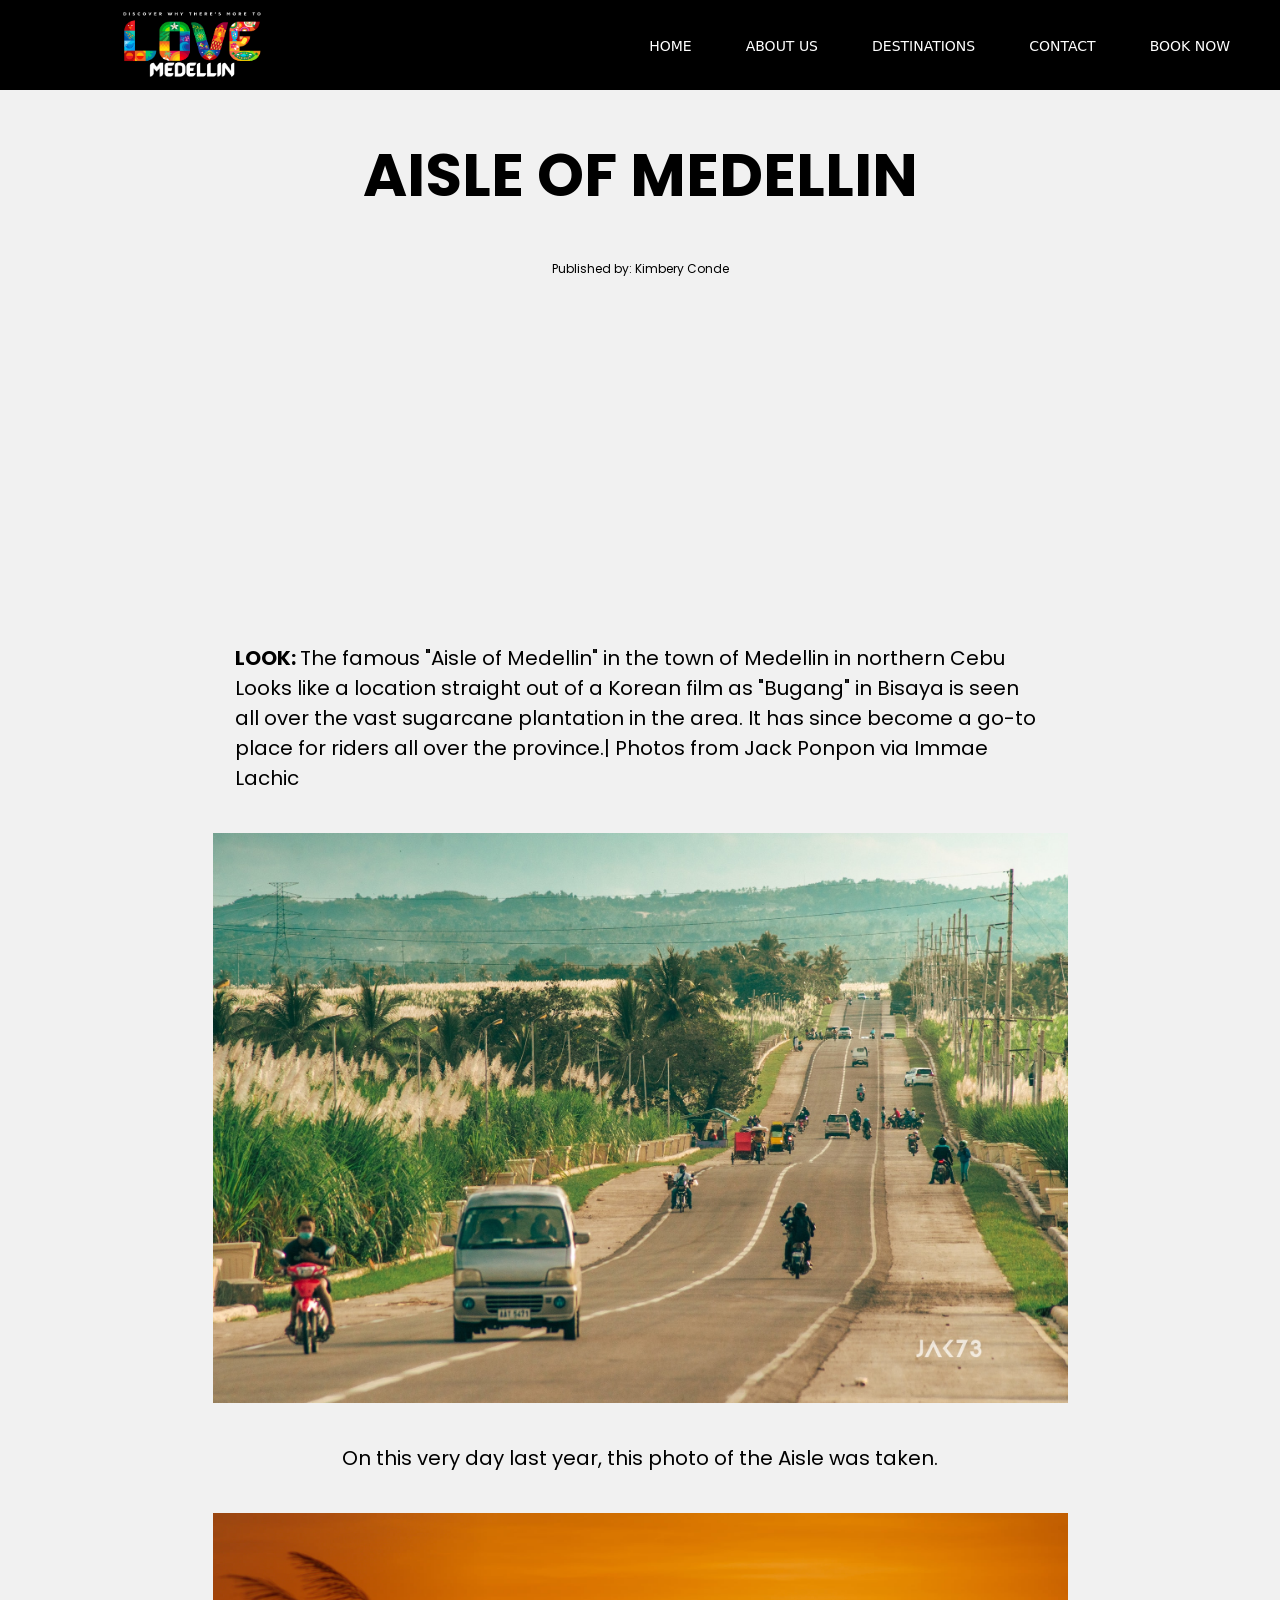
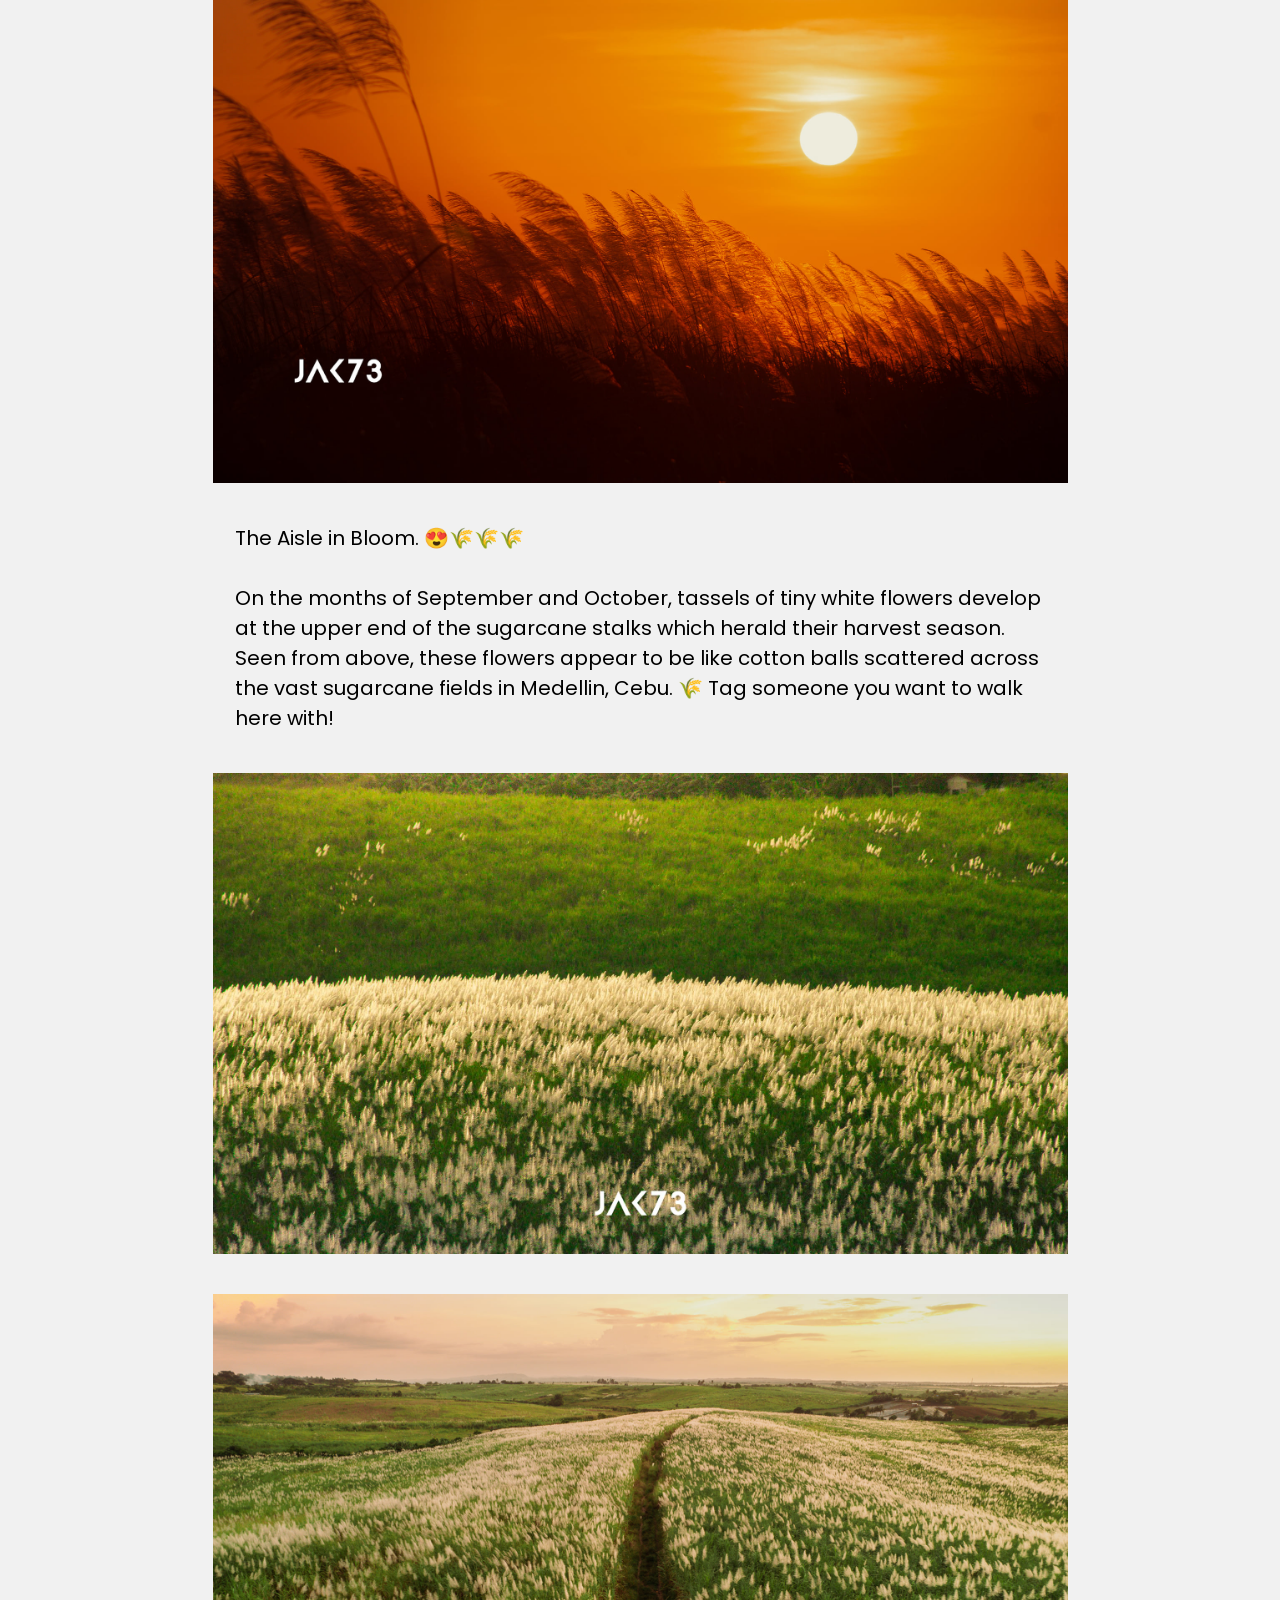
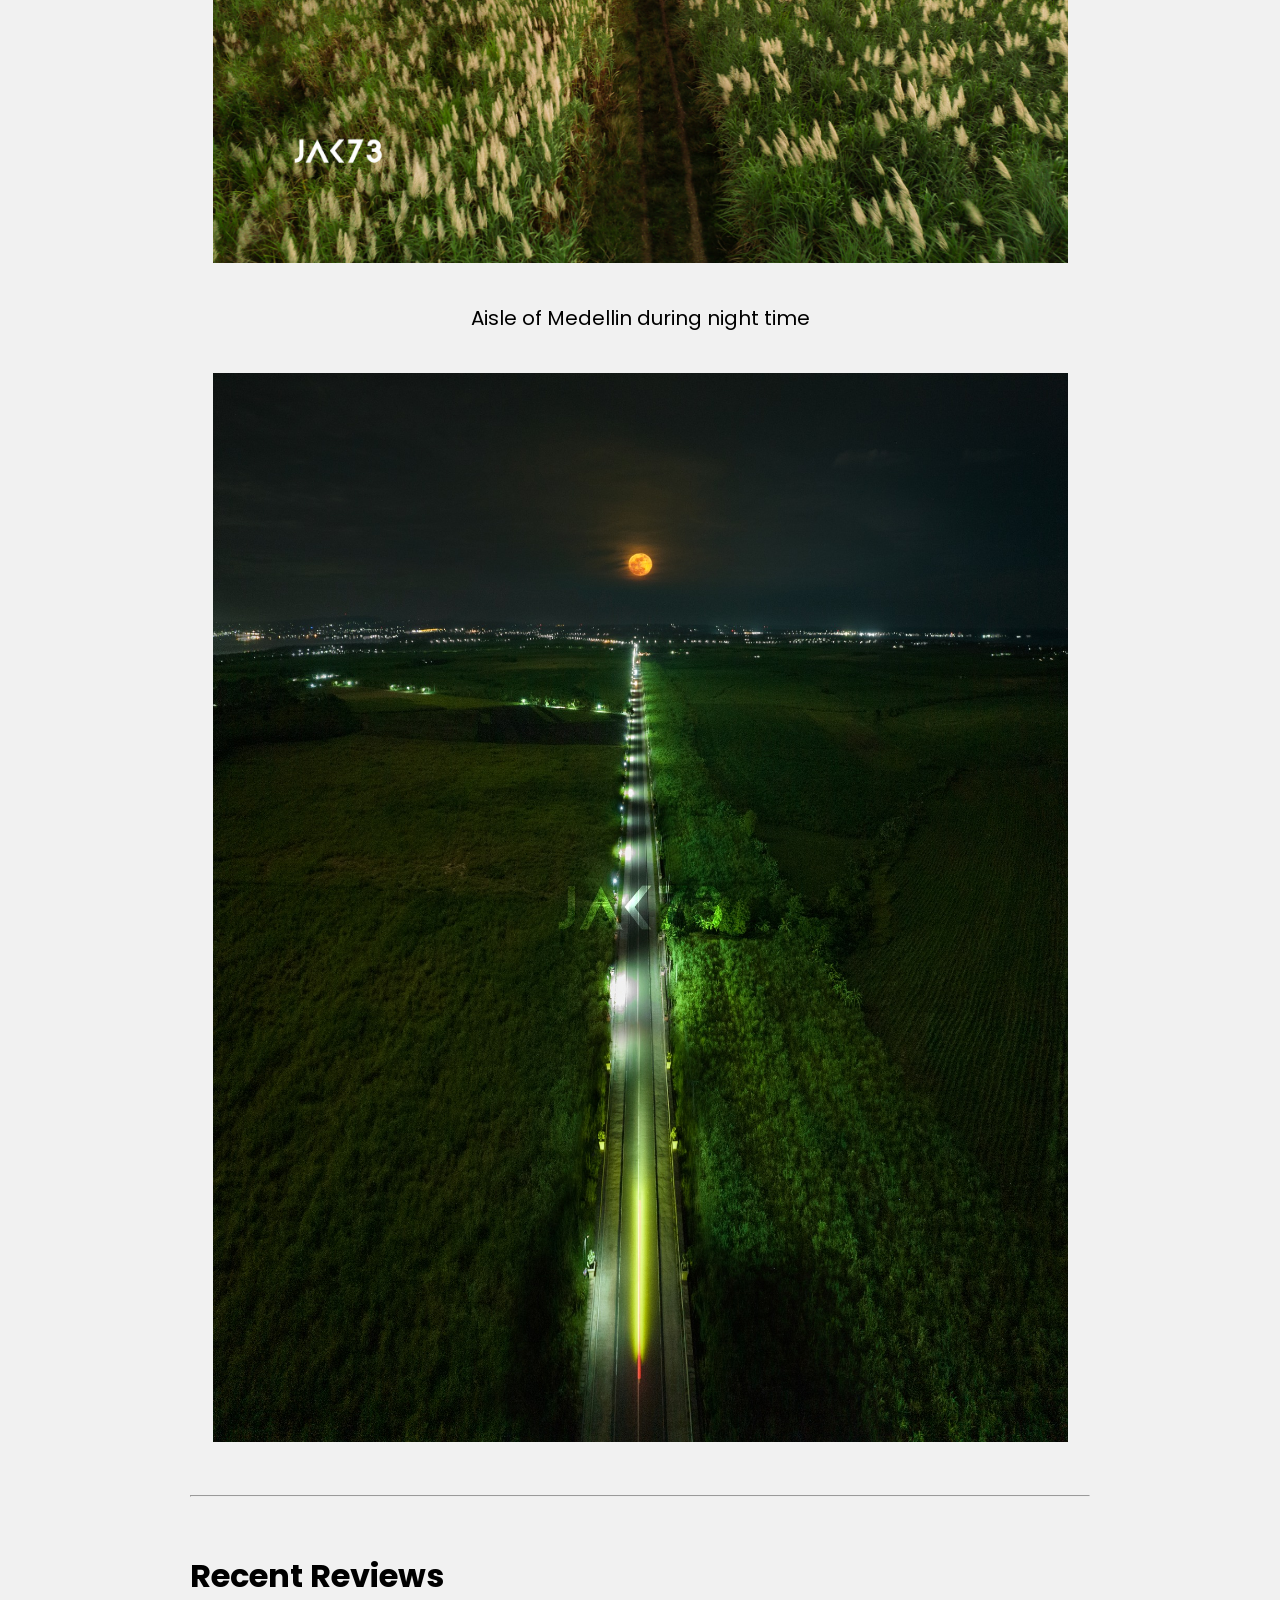
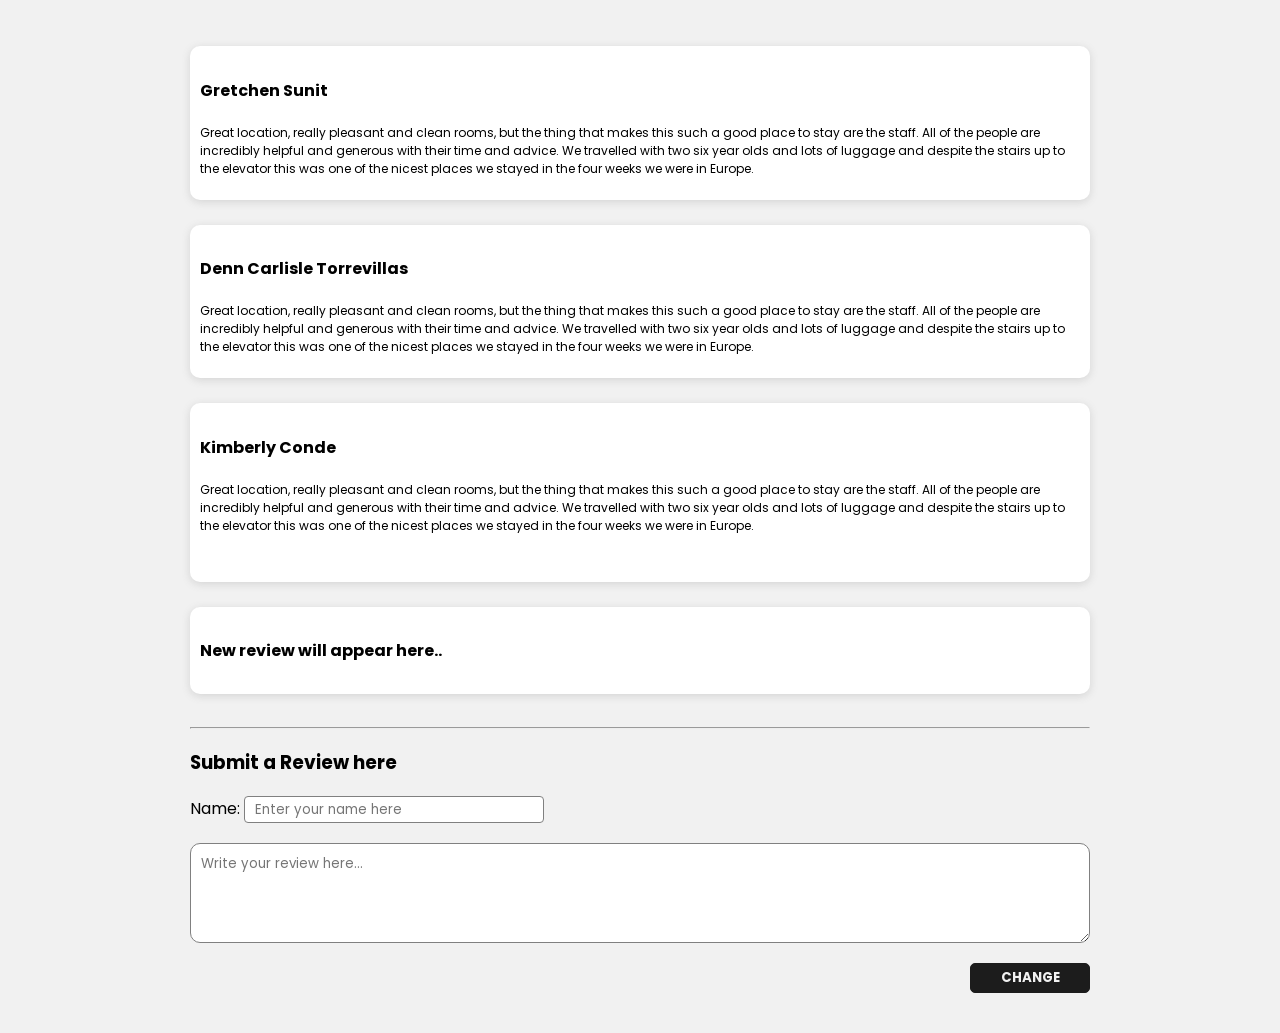
==== aisle/aisle.html @ 17c64333 "Add files via upload" ====
<html lang="en">
  <head>
    <meta charset="UTF-8" />
    <meta http-equiv="X-UA-Compatible" content="IE=edge" />
    <meta name="viewport" content="width=device-width, initial-scale=1.0" />
    <title>Aisle of Medellin</title>
    <link rel="stylesheet" href="aisle.css" />
    <link
      href="https://fonts.googleapis.com/css?family=Poppins"
      rel="stylesheet"
    />
  </head>
  <body style="scroll-behavior: smooth; padding-bottom: 40px">
    <div class="top">
      <div class="left">
        <div class="image">
          <img src="dot-lovetheph-logo copy.png" alt="" />
        </div>
      </div>

      <div class="right">
        <div class="list">
          <nav>
            <a href="C:\MEDELLIN - Copy\home.html">HOME</a>
            <a href="#foot">ABOUT US</a>
            <a href="#head">DESTINATIONS</a>
            <a href="#con">CONTACT</a>
            <a href="booknow/booknow.html">BOOK NOW</a>
          </nav>
        </div>
      </div>
    </div>

    <div class="content">
      <div class="center">
        <div class="text">
          <h1>AISLE OF MEDELLIN</h1>
          <p>Published by: Kimbery Conde</p>
        </div>

        <div class="images">
          <div class="vid" style="width: 100%">
            <center><iframe width="560" height="315" src="https://www.youtube.com/embed/oDMbbnC_D0c?si=UWoMVxIprEN75FE_" title="YouTube video player" frameborder="0" allow="accelerometer; autoplay; clipboard-write; encrypted-media; gyroscope; picture-in-picture; web-share" allowfullscreen></iframe></center>
          </div>

          <p>
            <b>LOOK: </b>The famous "Aisle of Medellin" in the town of Medellin
            in northern Cebu Looks like a location straight out of a Korean film
            as "Bugang" in Bisaya is seen all over the vast sugarcane plantation
            in the area. It has since become a go-to place for riders all over
            the province.| Photos from Jack Ponpon via Immae Lachic
          </p>
          <img src="aisleintro.jpg" alt="" />
          <p>On this very day last year, this photo of the Aisle was taken.</p>
          <img src="aisle2.jpg" alt="" />
          <p>
            The Aisle in Bloom. 😍🌾🌾🌾 <br />
            <br />
            On the months of September and October, tassels of tiny white
            flowers develop at the upper end of the sugarcane stalks which
            herald their harvest season. Seen from above, these flowers appear
            to be like cotton balls scattered across the vast sugarcane fields
            in Medellin, Cebu. 🌾 Tag someone you want to walk here with!
          </p>
          <img src="aisle1.jpg" alt="" />
          <img src="aisle4.jpg" alt="" />
          <p>Aisle of Medellin during night time</p>
          <img src="aislenight.jpg" alt="" />
        </div>
        <br />
        <hr />
        <br />
        <div class="comment">
          <h1>Recent Reviews</h1>
          <br />
          <div class="comms">
            <h4>Gretchen Sunit</h4>
            <p>
              Great location, really pleasant and clean rooms, but the thing
              that makes this such a good place to stay are the staff. All of
              the people are incredibly helpful and generous with their time and
              advice. We travelled with two six year olds and lots of luggage
              and despite the stairs up to the elevator this was one of the
              nicest places we stayed in the four weeks we were in Europe.
            </p>
          </div>
          <br />

          <div class="comms">
            <h4>Denn Carlisle Torrevillas</h4>
            <p>
              Great location, really pleasant and clean rooms, but the thing
              that makes this such a good place to stay are the staff. All of
              the people are incredibly helpful and generous with their time and
              advice. We travelled with two six year olds and lots of luggage
              and despite the stairs up to the elevator this was one of the
              nicest places we stayed in the four weeks we were in Europe.
            </p>
          </div>
          <br />

          <div class="comms">
            <h4>Kimberly Conde</h4>
            <p>
              Great location, really pleasant and clean rooms, but the thing
              that makes this such a good place to stay are the staff. All of
              the people are incredibly helpful and generous with their time and
              advice. We travelled with two six year olds and lots of luggage
              and despite the stairs up to the elevator this was one of the
              nicest places we stayed in the four weeks we were in Europe.
            </p>
            <br />
          </div>
          <br />
          <div class="newcom">
            <h4 id="heading">New review will appear here..</h4>
            <p id="paragraph"></p>
          </div> 
          <br>
          <div class="add"> <hr>
            <h3>  Submit a Review here</h3>
            <label for="">Name: 
              <input type="text" id="nname" placeholder="Enter your name here"> <br>
            </label>
            <textarea placeholder="Write your review here..." name="" id="rreview" cols="30" rows="10" ></textarea>
           <div class="button">
            <button onclick="change()">CHANGE</button>
           </div>
          </div>
        </div>
      </div>
    </div>

    <script>
      function change(){

          let newname=document.getElementById("nname").value;
          let newrewiew=document.getElementById("rreview").value;

          document.getElementById("heading").innerText=newname;
          document.getElementById("paragraph").innerText=newrewiew;
      }
    </script>

    <style>
      .comms p,
      .newcom p {
        font-size: 12px;
      }
      .comms,
      .newcom {
        background-color: white;
        padding: 10px;
        border-radius: 10px;
        box-shadow: rgba(99, 99, 99, 0.2) 0px 2px 8px 0px;
      }
      .add textarea {
        margin-top: 20px;
        height: 100px;
        padding-left: 10px;
        padding-top: 10px;
        width: 100%;
        border-color: gray;
        border-style: solid;
        border-width: 0.5px;
        border-radius: 10px;
      }
      .add input {
        border-style: solid;
        border-width: 0.2px;
        border-color: gray;
        height: 27px;
        border-radius: 4px;
        width: 300px;
        padding-left: 10px;
      }
      .button button {
        height: 30px;
        width: 120px;
        border-style: solid;
        border-width: 0.6px;
        border-color: #1c1c1c;
        margin-top: 20px;
        background-color: #1c1c1c;
        color: #f1f1f1;
        font-weight: bold;
        border-radius: 5px;
        transition: 0.3s;
      }
      .button button:hover {
        background-color: transparent;
        color: #1c1c1c;
      }
      .button {
        display: flex;
        justify-content: flex-end;
      }
      @media screen and (max-width: 650px) {
        .comment,
        .button {
          padding-left: 20px;
          padding-right: 20px;
        }
      }
    </style>

  
  </body>
</html>
---- aisle/aisle.css ----
body{
    scroll-behavior: smooth;
    margin: 0;
    background-color: #f1f1f1;
   
}
*{
    font-family: 'Poppins';
    padding: 0;
}
.left{
    width:30%;
    display: flex;
    justify-content: center;
    align-items: center;
}
.left img{
   
    width: 140px;
    height: 70px;
}
.top{
    padding-top: 10px;
    padding-bottom: 10px;
    display: flex;
    background-color: black;
}
.right{
    width: 70%;
    align-items: center;
    justify-content: flex-end;
    display: flex;
}
.list  a{
    margin-right: 50px;
    color: white;
    text-decoration: none;
    font-size: 14px;
    transition: 0.3s;
    font-family: system-ui, -apple-system, BlinkMacSystemFont, 'Segoe UI', Roboto, Oxygen, Ubuntu, Cantarell, 'Open Sans', 'Helvetica Neue', sans-serif;
}
.list a:hover{
    background-color: white;
    color: black;
    text-decoration: underline;
}
.content{
    display: flex;
    justify-content: center;
    
}
.center{
    width: 900px;
}
.center img{
   max-width:80%;
   margin: 20px 0px 20px 0;
}
.text h1{
    text-align: center;
    font-size: 60px;
}
.text{
padding-left: 40px;
padding-right: 40px;
}
.text p{
    font-size: 12px;
    text-align: center;
}
.images img{
    max-width: 95%;
}
.images{
    margin-top: 30px;
    justify-content: center;
    display: flex;
    flex-wrap: wrap;

}
.images p{
    max-width: 90%;
    font-size: 20px;
}
@media screen and (max-width:620px){
    .text p{
        font-size: 20px;
    }
    .content{
        display: flex;
        justify-content: center;
        
    }
    .center{
        width: 100%;
    }
    
   

    
}
@media screen and (max-width:900px) {
    .right{
        display: none;
    }
    .left{
        width: 100%;
        
    }
    
    .image img{
        width: 100px;
        height: 50px;
    }
    .text h1{
        text-align: center;
        font-size:35px;
    }
    .text p{
        font-size: 12px;
    }
    .images p{
        font-size: 15px;
        width: 96%;
    }

    
}
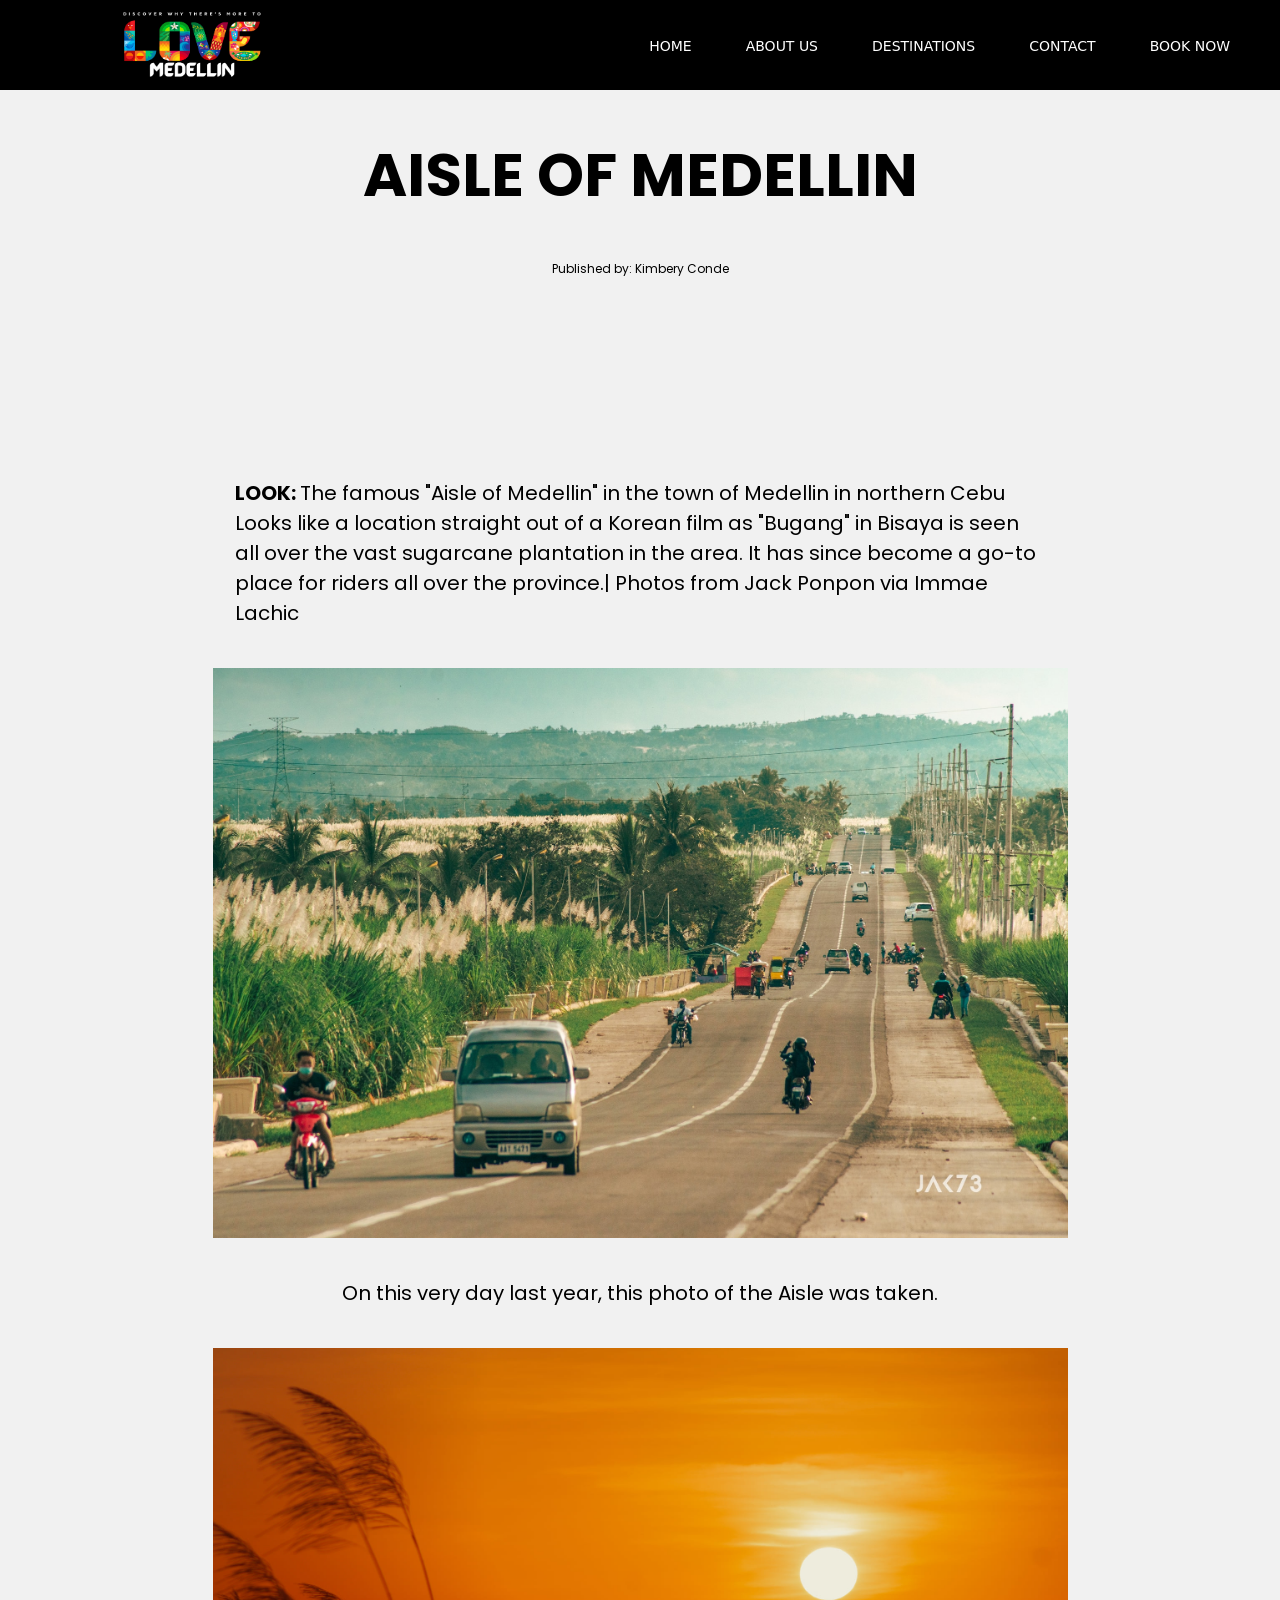
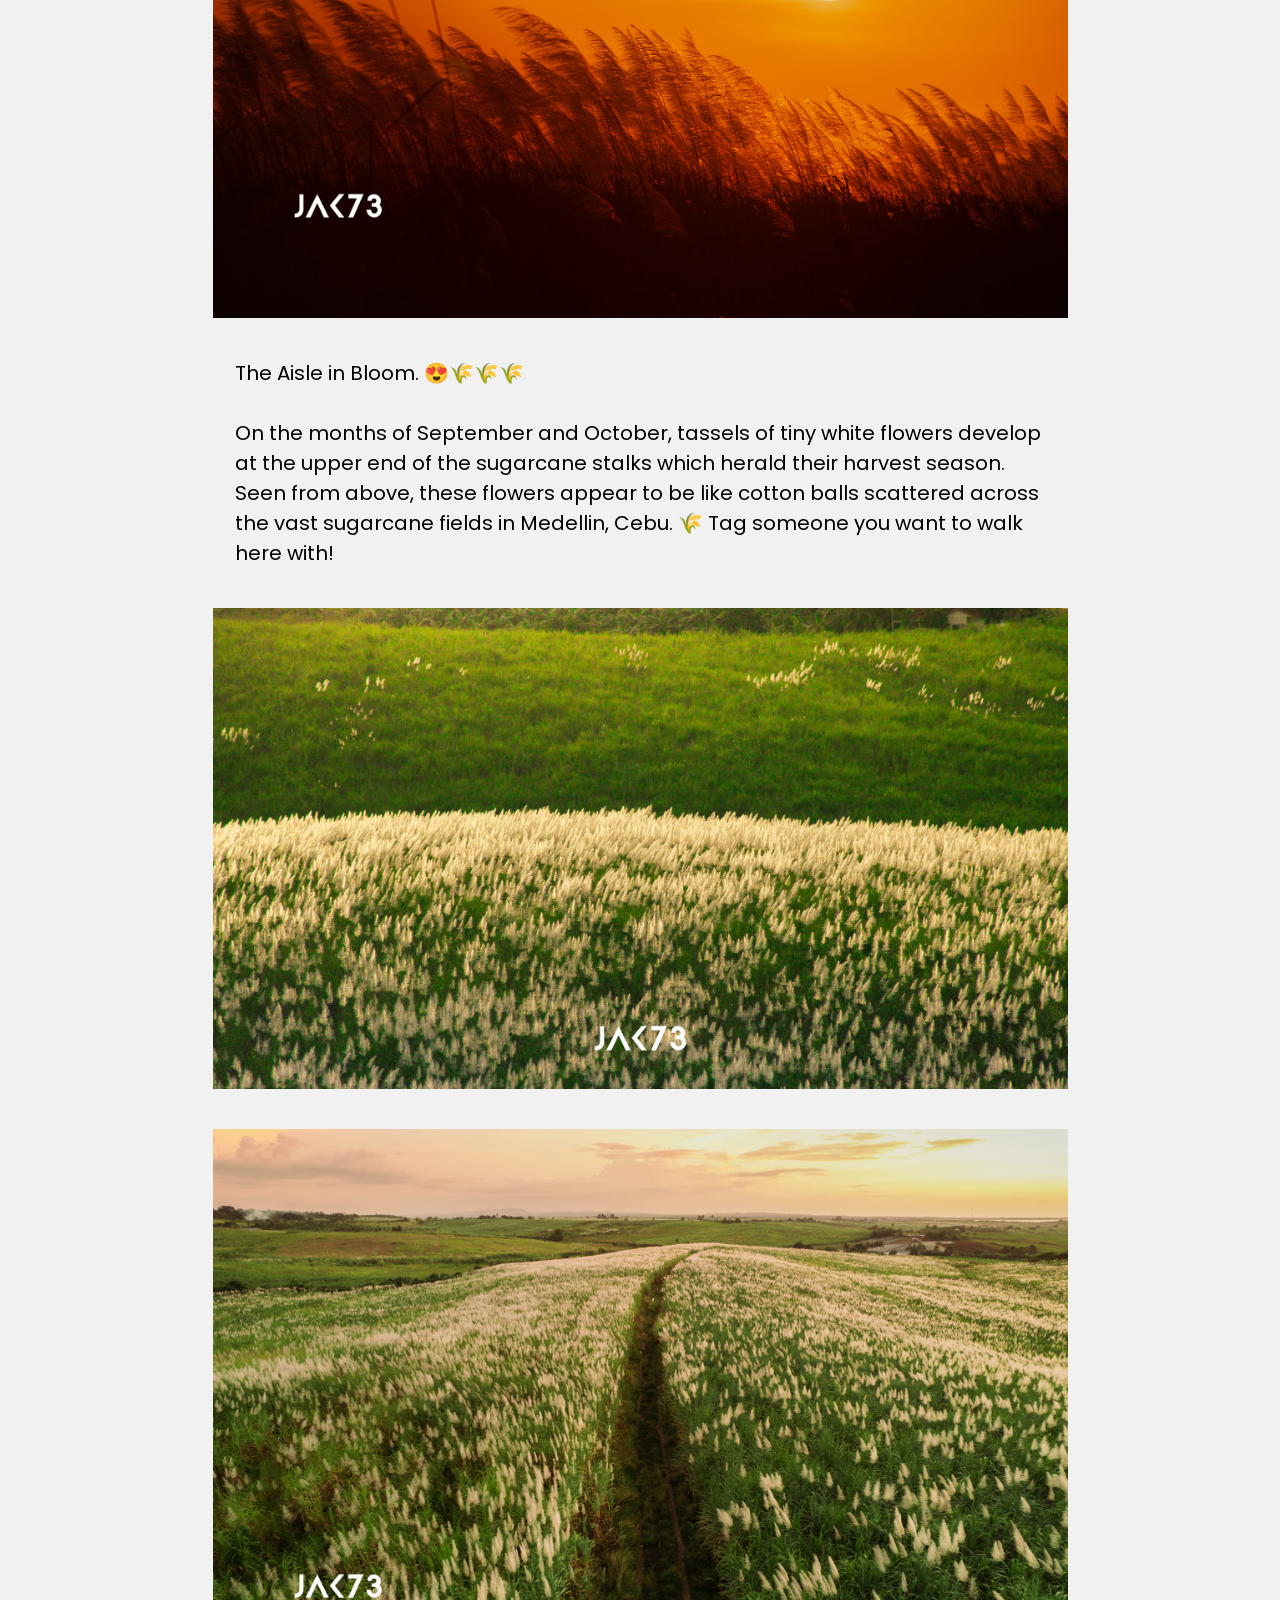
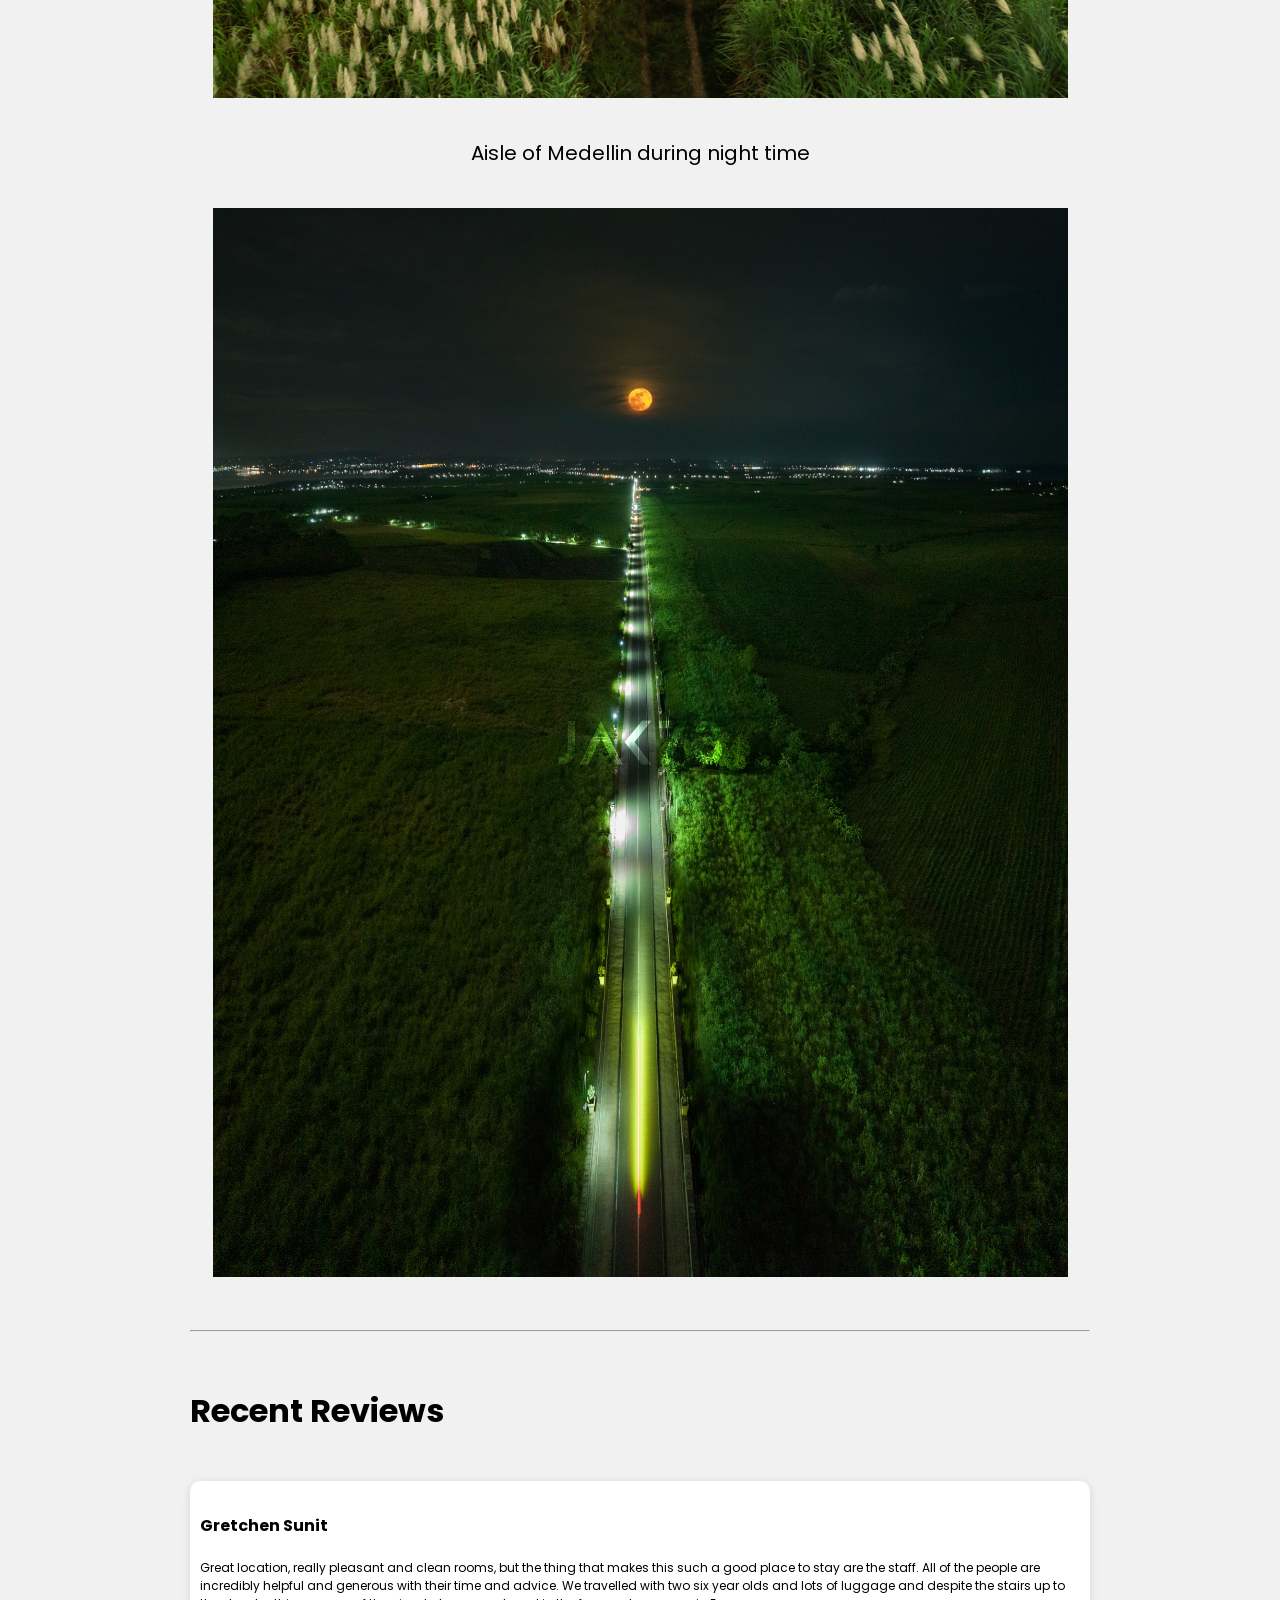
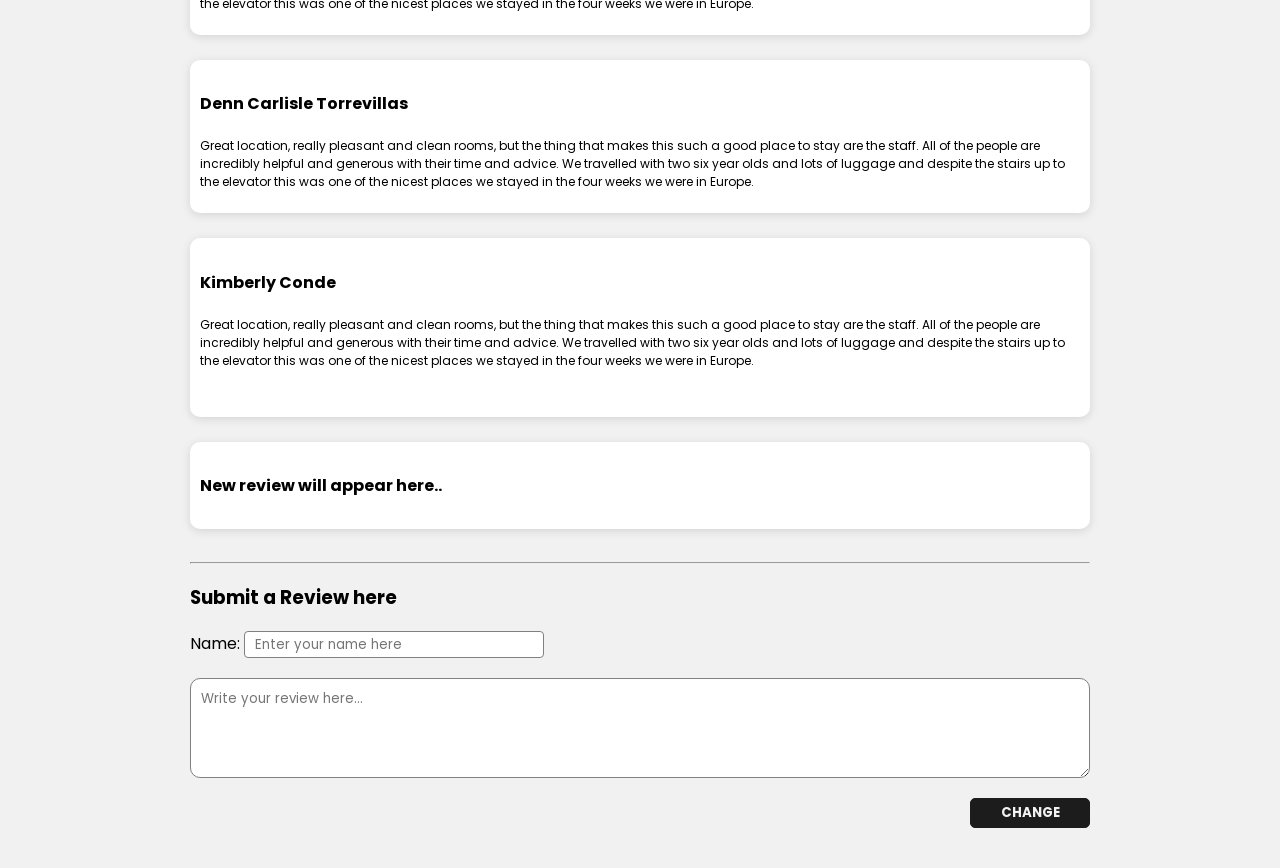
==== commit 4cbc8e02: "Add files via upload" ====
--- a/aisle/aisle.html
+++ b/aisle/aisle.html
@@ -40,7 +40,7 @@
 
         <div class="images">
           <div class="vid" style="width: 100%">
-            <center><iframe width="560" height="315" src="https://www.youtube.com/embed/oDMbbnC_D0c?si=UWoMVxIprEN75FE_" title="YouTube video player" frameborder="0" allow="accelerometer; autoplay; clipboard-write; encrypted-media; gyroscope; picture-in-picture; web-share" allowfullscreen></iframe></center>
+            <center><iframe width="90%" height="max-width" src="https://www.youtube.com/embed/oDMbbnC_D0c?si=UWoMVxIprEN75FE_" title="YouTube video player" frameborder="0" allow="accelerometer; autoplay; clipboard-write; encrypted-media; gyroscope; picture-in-picture; web-share" allowfullscreen></iframe></center>
           </div>
 
           <p>
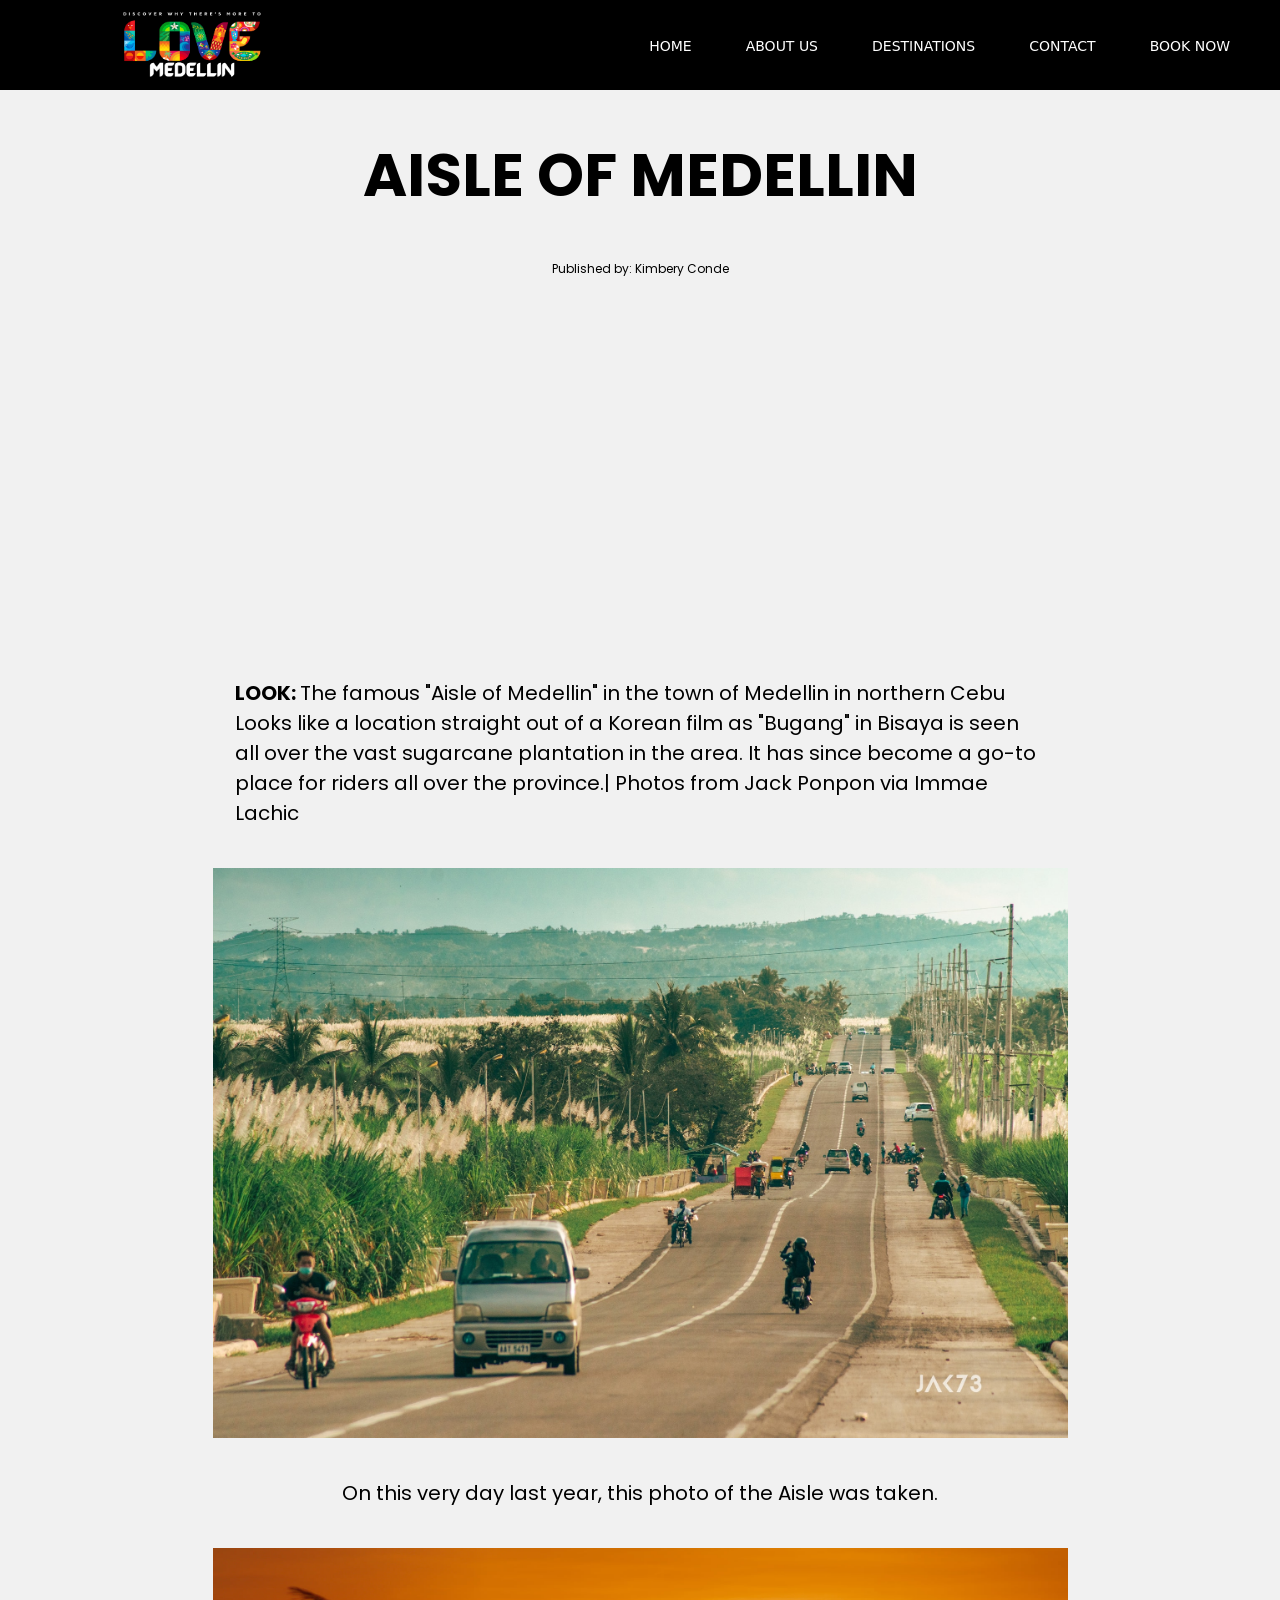
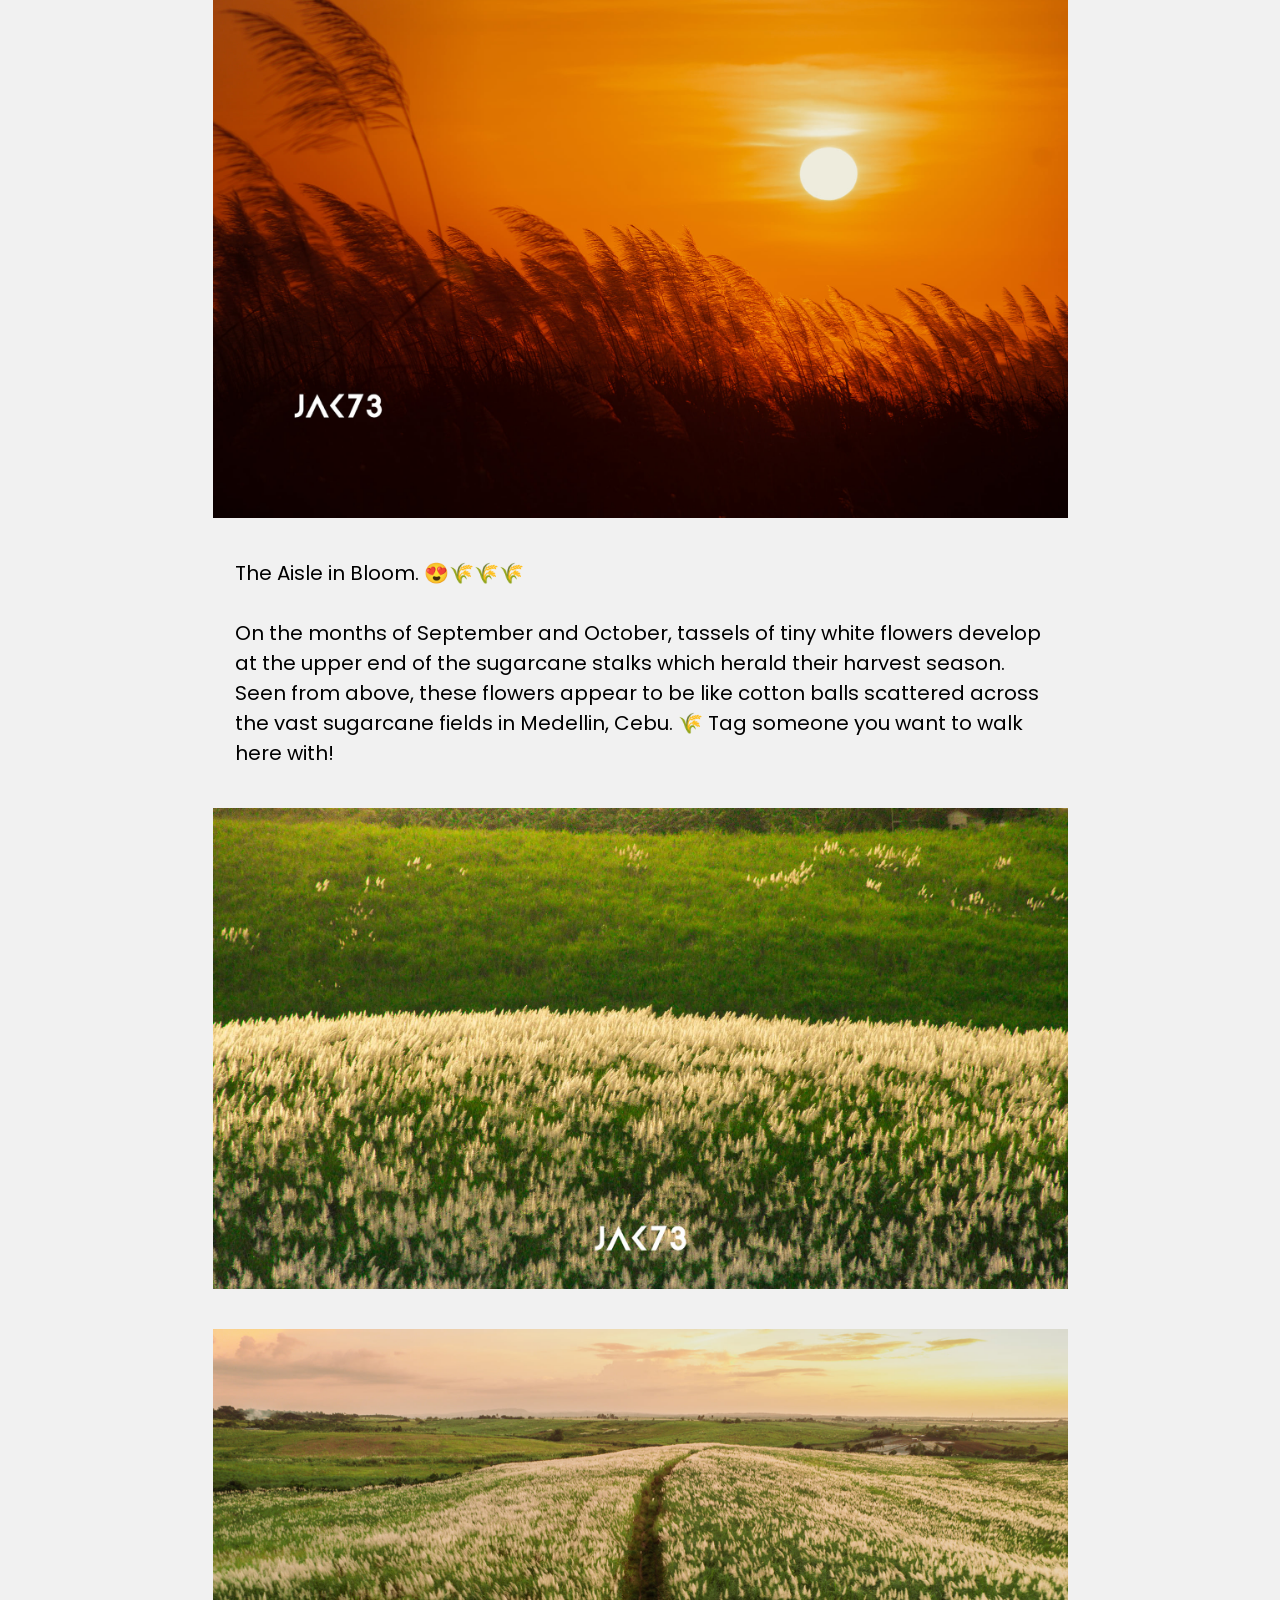
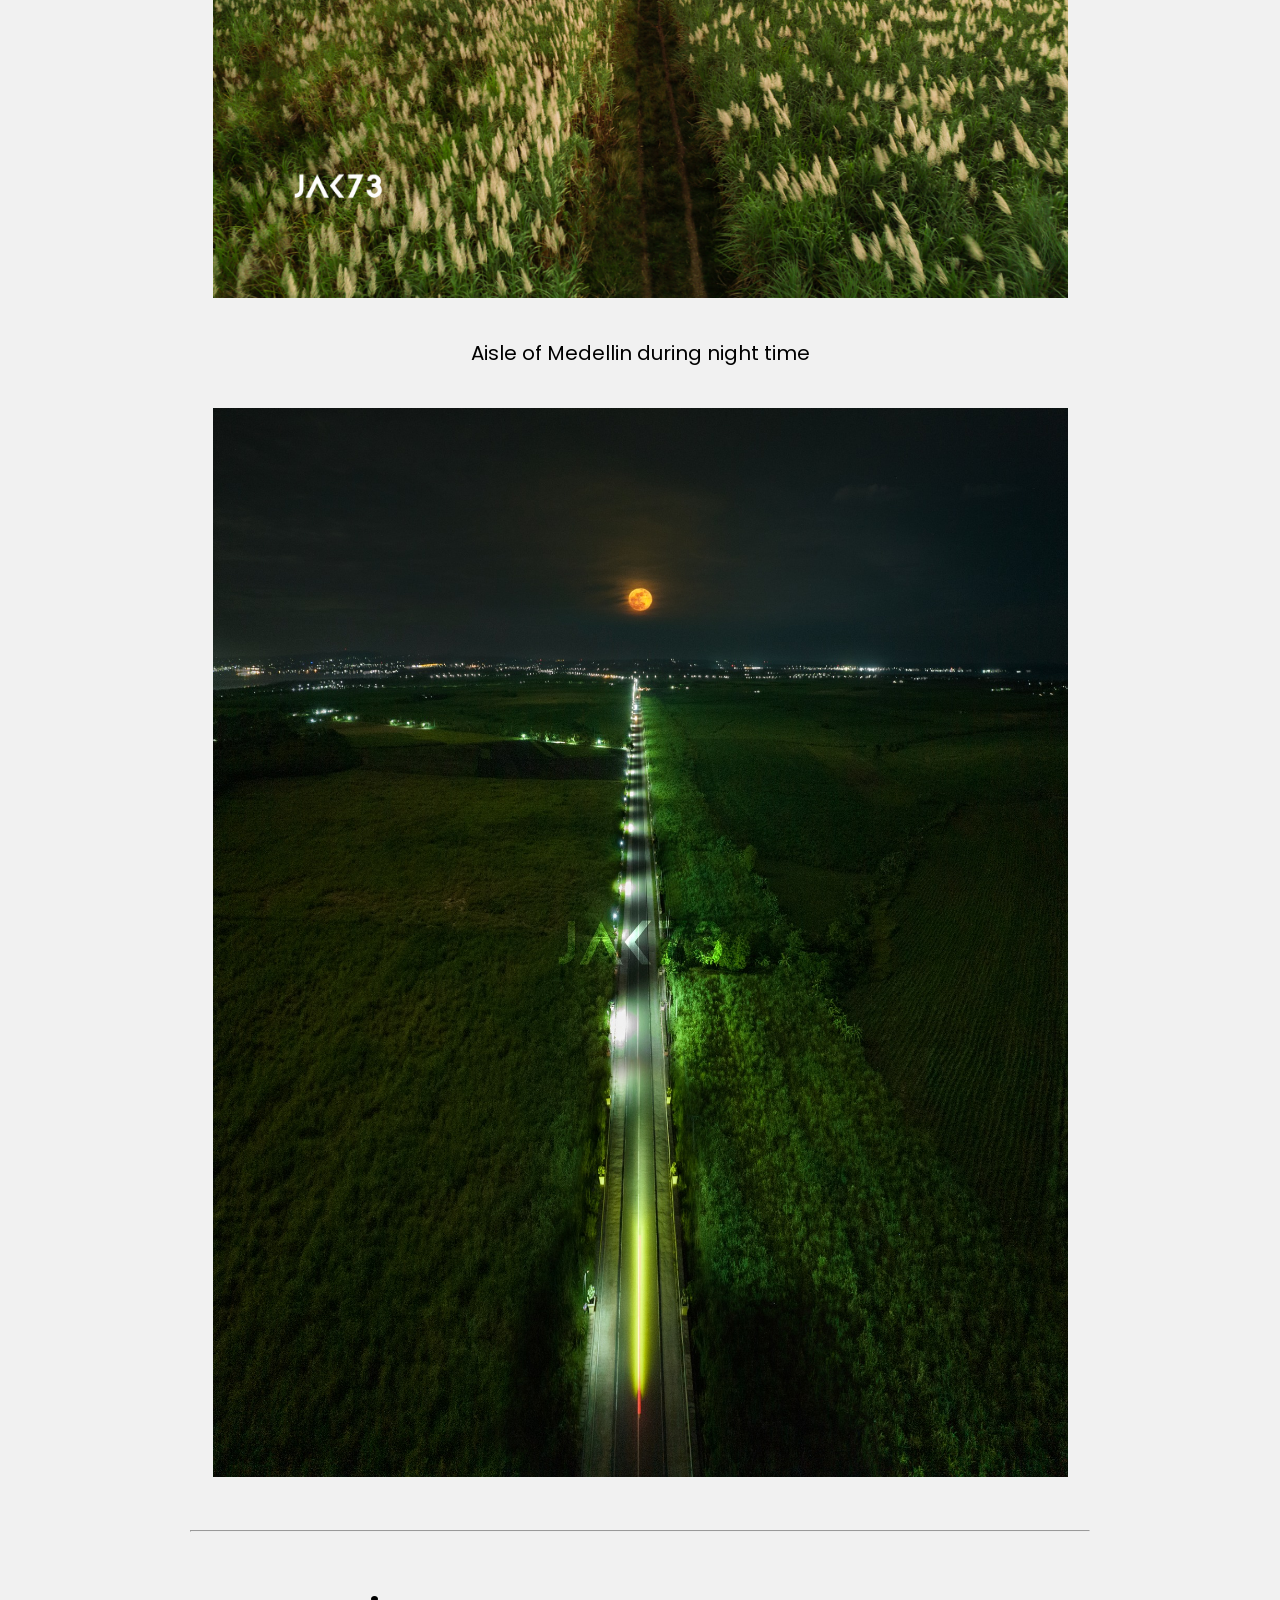
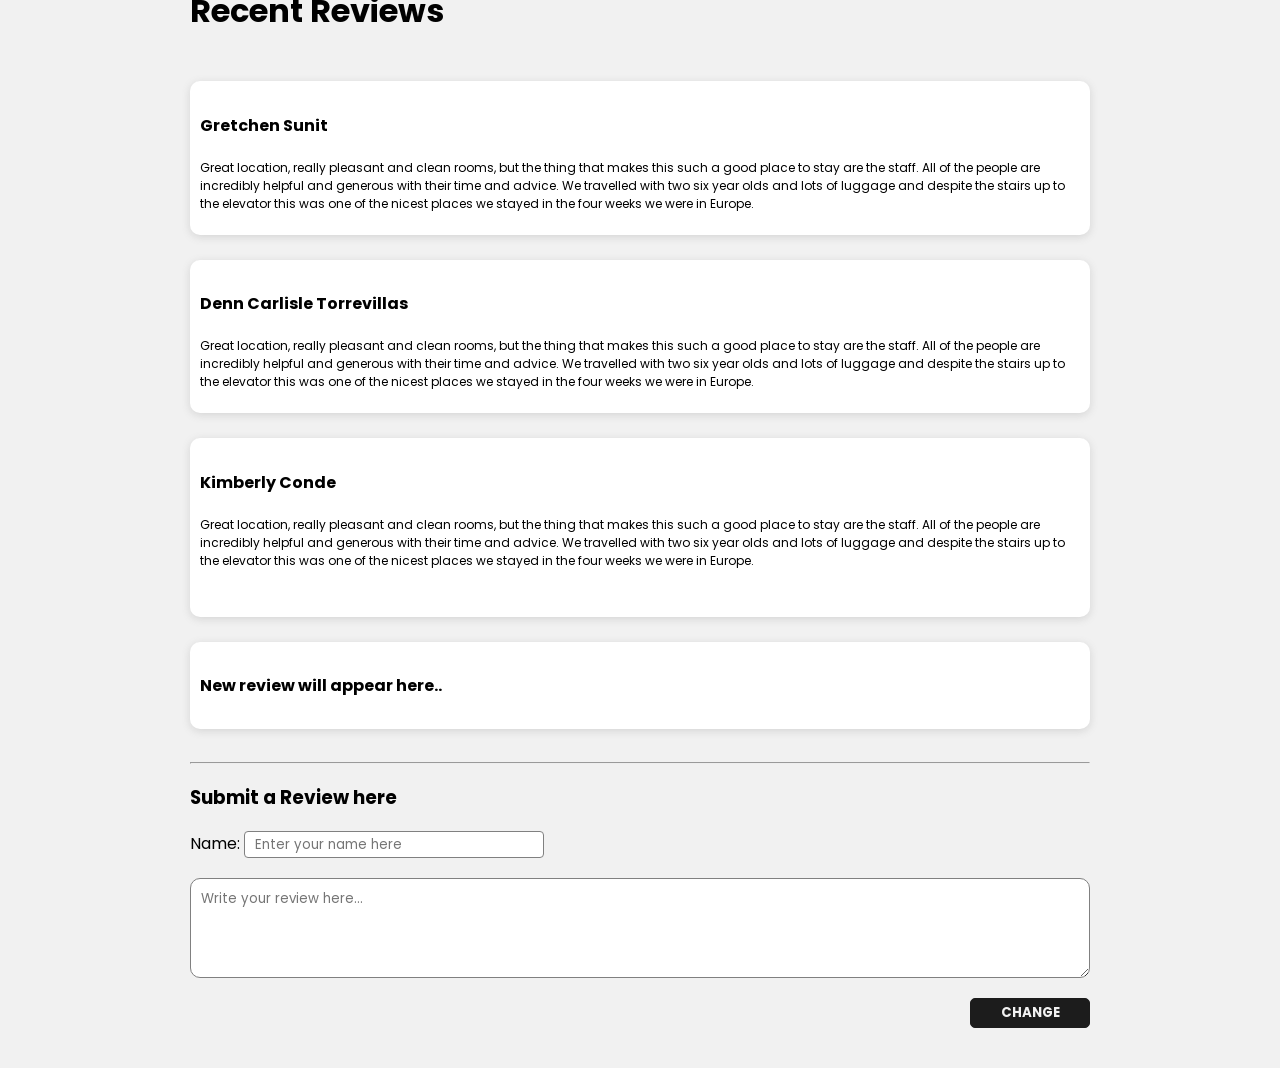
==== commit ac29794a: "Add files via upload" ====
--- a/aisle/aisle.html
+++ b/aisle/aisle.html
@@ -11,6 +11,15 @@
     />
   </head>
   <body style="scroll-behavior: smooth; padding-bottom: 40px">
+    <style>
+      @media screen and (max-width:650px) {
+        .vid iframe{
+            width: fit-content;
+            height: fit-content;
+          }
+        
+      }
+    </style>
     <div class="top">
       <div class="left">
         <div class="image">
@@ -40,8 +49,10 @@
 
         <div class="images">
           <div class="vid" style="width: 100%">
-            <center><iframe width="90%" height="max-width" src="https://www.youtube.com/embed/oDMbbnC_D0c?si=UWoMVxIprEN75FE_" title="YouTube video player" frameborder="0" allow="accelerometer; autoplay; clipboard-write; encrypted-media; gyroscope; picture-in-picture; web-share" allowfullscreen></iframe></center>
-          </div>
+            <center><iframe width="700px" height="350px" src="https://www.youtube.com/embed/oDMbbnC_D0c?si=UWoMVxIprEN75FE_" title="YouTube video player" frameborder="0" allow="accelerometer; autoplay; clipboard-write; encrypted-media; gyroscope; picture-in-picture; web-share" allowfullscreen></iframe></center>
+          </div>
+
+          
 
           <p>
             <b>LOOK: </b>The famous "Aisle of Medellin" in the town of Medellin
